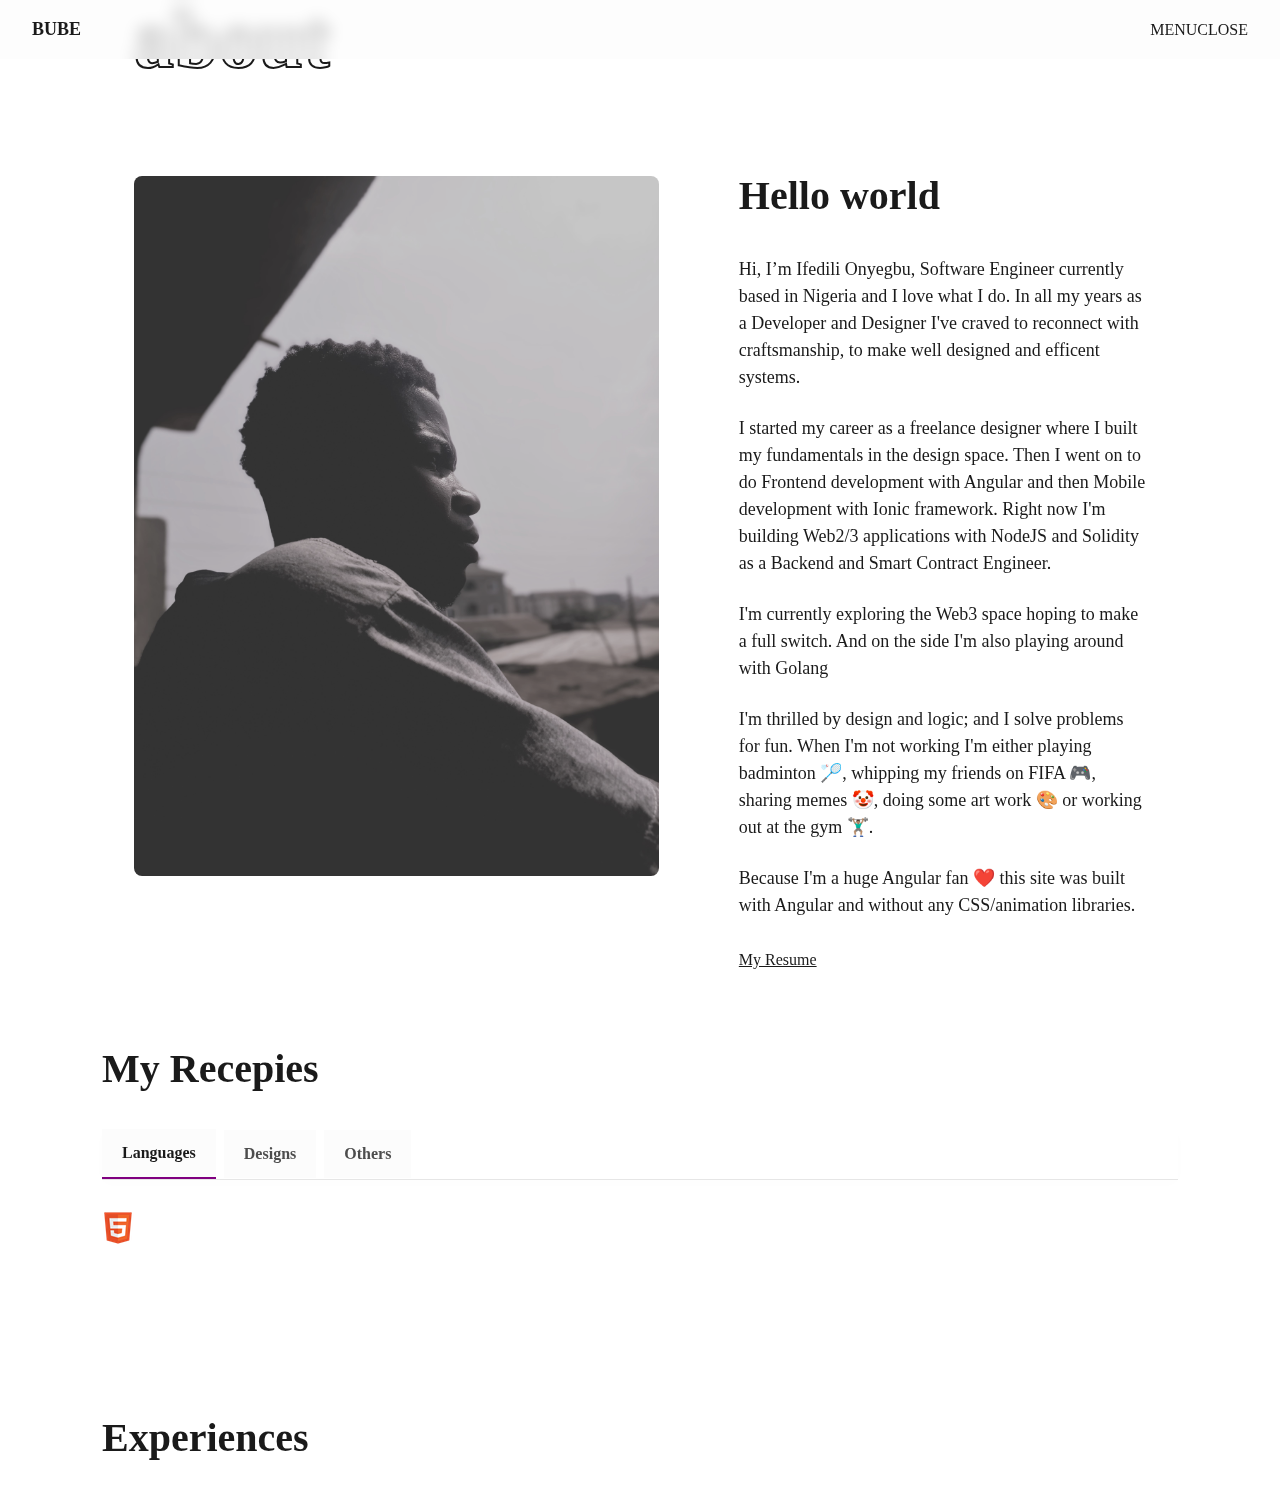
==== about.html @ 8ff8b37f "about me page" ====
<!DOCTYPE html>
<html lang="en">
<head>
    <meta charset="UTF-8">
    <meta http-equiv="X-UA-Compatible" content="IE=edge">
    <meta name="viewport" content="width=device-width, initial-scale=1.0">
    <title>Document</title>
    <link rel="stylesheet" href="about.css">
</head>
<body>
    <header id="header">
        <div class="">
            <div class="head-container container">
                <p id="logo" class="logo"><span class="b">B</span>UBE</p>
                <div class="menu-btn">
                    <span id="menuText" class="menu-text">MENU</span>
                    <span id="close" class="menu-close menu-text">CLOSE</span>
                    <div id="hamburger" class="hamburger" onclick="clicked()">
                    <span></span>
                    <span></span>
                    <span class="colored"></span>
                </div>
                
                
            </div>
        </div>
    </header>
    <main>
        <main>
        
            <section class="about cont">
                <div class="about-container">
                    <h2 class="about-title">about</h2>
                    <div class="about-details">
                        <div class="img">
                            <img src="/assets/images/myPic.jpg" alt="">
                        </div>
                        <div class="about-text">
                            <h2 class="title">Hello world</h2>
                            <p>Hi, I’m Ifedili Onyegbu, Software Engineer currently based in Nigeria and I love what I do. In all my years as a Developer and Designer I've craved to reconnect with craftsmanship, to make well designed and efficent systems.</p>
                            <p>I started my career as a freelance designer where I built my fundamentals in the design space. Then I went on to do Frontend development with Angular and then Mobile development with Ionic framework. Right now I'm building Web2/3 applications with NodeJS and Solidity as a Backend and Smart Contract Engineer.</p>
                            <p>I'm currently exploring the Web3 space hoping to make a full switch. And on the side I'm also playing around with Golang</p>
                            <p>I'm thrilled by design and logic; and I solve problems for fun. When I'm not working I'm either playing badminton 🏸, whipping my friends on FIFA 🎮, sharing memes 🤡, doing some art work 🎨 or working out at the gym 🏋🏽‍♂️.</p>
                            <p>Because I'm a huge Angular fan ❤️ this site was built with Angular and without any CSS/animation libraries.</p>
                            <div class="btn-container">
                                <a href="" class="button">
                                    <span>My Resume</span>
                                </a>
                            </div>
                        </div>
                    </div>
                
                </div>
            </section>
            <section class="recepies cont">
                <h2 class="title">My Recepies</h2>
                <div class="tabs">
                    <span class="tab active">Languages</span>
                    <span class="tab">Designs</span>
                    <span class="tab">Others</span>
                </div>
                <div class="skills">
                    <div class="skills-container">
                        <div class="card">
                            <div class="card-icon">
                                <img src="/assets/skills/html5.png" alt="">
                            </div>
                            <p class="card-text"></p>
                        </div>
                        <div class="card">
                            <div class="card-icon">
                                <img src="" alt="">
                            </div>
                            <p class="card-text"></p>
                        </div>
                        <div class="card">
                            <div class="card-icon">
                                <img src="" alt="">
                            </div>
                            <p class="card-text"></p>
                        </div>
                        <div class="card">
                            <div class="card-icon">
                                <img src="" alt="">
                            </div>
                            <p class="card-text"></p>
                        </div>
                        <div class="card">
                            <div class="card-icon">
                                <img src="" alt="">
                            </div>
                            <p class="card-text"></p>
                        </div>
                        <div class="card">
                            <div class="card-icon">
                                <img src="" alt="">
                            </div>
                            <p class="card-text"></p>
                        </div>
                    </div>
                </div>
            </section>
            <section class="experience cont">
                <h2 class="title">Experiences</h2>
            </section>
        </main>
    </main>
</body>
</html>
---- about.css ----
* {
    box-sizing: border-box;
    padding: 0;
    margin: 0;
    color: #1a1a1a;
    
  }
  header {
    display: block;
    position: fixed;
    top: 0;
    left: 0;
    background-color: rgba(252, 252, 252, .5);
    color: #1a1a1a;
    padding: 1rem 0px;
    width: 100vw;
    backdrop-filter: blur(8px) saturate(180%);
    z-index: 1;
  }
  header .head-container{
    display: flex;
    justify-content: space-between;
    align-items: center;
    
  }
  .container{
    margin: 0 auto;
    padding: 0 2rem;
  }
  .logo{
    font-weight: 800;
    cursor: pointer;
  }
  .menu-btn{
    display: flex;
    align-items: center;
    justify-content: center;
    
  }
  .cont {
    max-width: 1140px;
    margin: 0px auto;
    padding: 0px 2rem;
}
.about {
    padding-bottom: 5rem;
}
section {
    padding: 5rem 0px;
}
.about-container {
  max-width: 1140px;
  margin: 0px auto;
  padding: 0px 2rem;
}
.about-title {
  font-size: 5rem;
  font-weight: 800;
  letter-spacing: 0px;
  line-height: 100%;
  margin-bottom: 6rem;
  color: #fcfcfc;
  -webkit-text-stroke: 0.125rem #1a1a1a;
}
.about-details {
  display: flex;
  column-gap: 5rem;
}
.about-details .img img {
  display: block;
  object-fit: cover;
  max-width: 100%;
  border-radius: 0.5rem;
  opacity: .8;
}
.title {
  font-size: 2.5rem;
  font-weight: 800;
  line-height: 100%;
  margin-bottom: 2.5rem;
}
.about-details .about-text p {
  margin-bottom: 1.5rem;
}
p {
  color: #1a1a1a;
  font-size: 1.125rem;
  line-height: 1.5;
  margin: 0;
}
.btn-container {
  display: flex;
  gap: 2rem;
  margin: 2rem 0 0;
  align-items: center;
}
.recepies {
  padding-bottom: 5rem;
}
.title {
  font-size: 2.5rem;
  font-weight: 800;
  line-height: 100%;
  margin-bottom: 2.5rem;
}
.tabs {
  display: flex;
  align-items: center;
  margin-bottom: 2rem;
  width: 100%;
  overflow-x: scroll;
  border-bottom: 1px solid #e6e6e6;
  box-shadow: 0 3px 15px #13131303;
}
.tab.active {
  color: #1a1a1a;
  border-bottom: 2px solid purple;
}
.tab {
  display: flex;
  align-items: center;
  justify-content: center;
  color: #4d4d4d;
  background-color: #fcfcfc;
  margin-right: 0.5rem;
  padding: 1rem 1.25rem;
  font-size: 1rem;
  font-weight: bold;
  line-height: 100%;
  cursor: pointer;
}
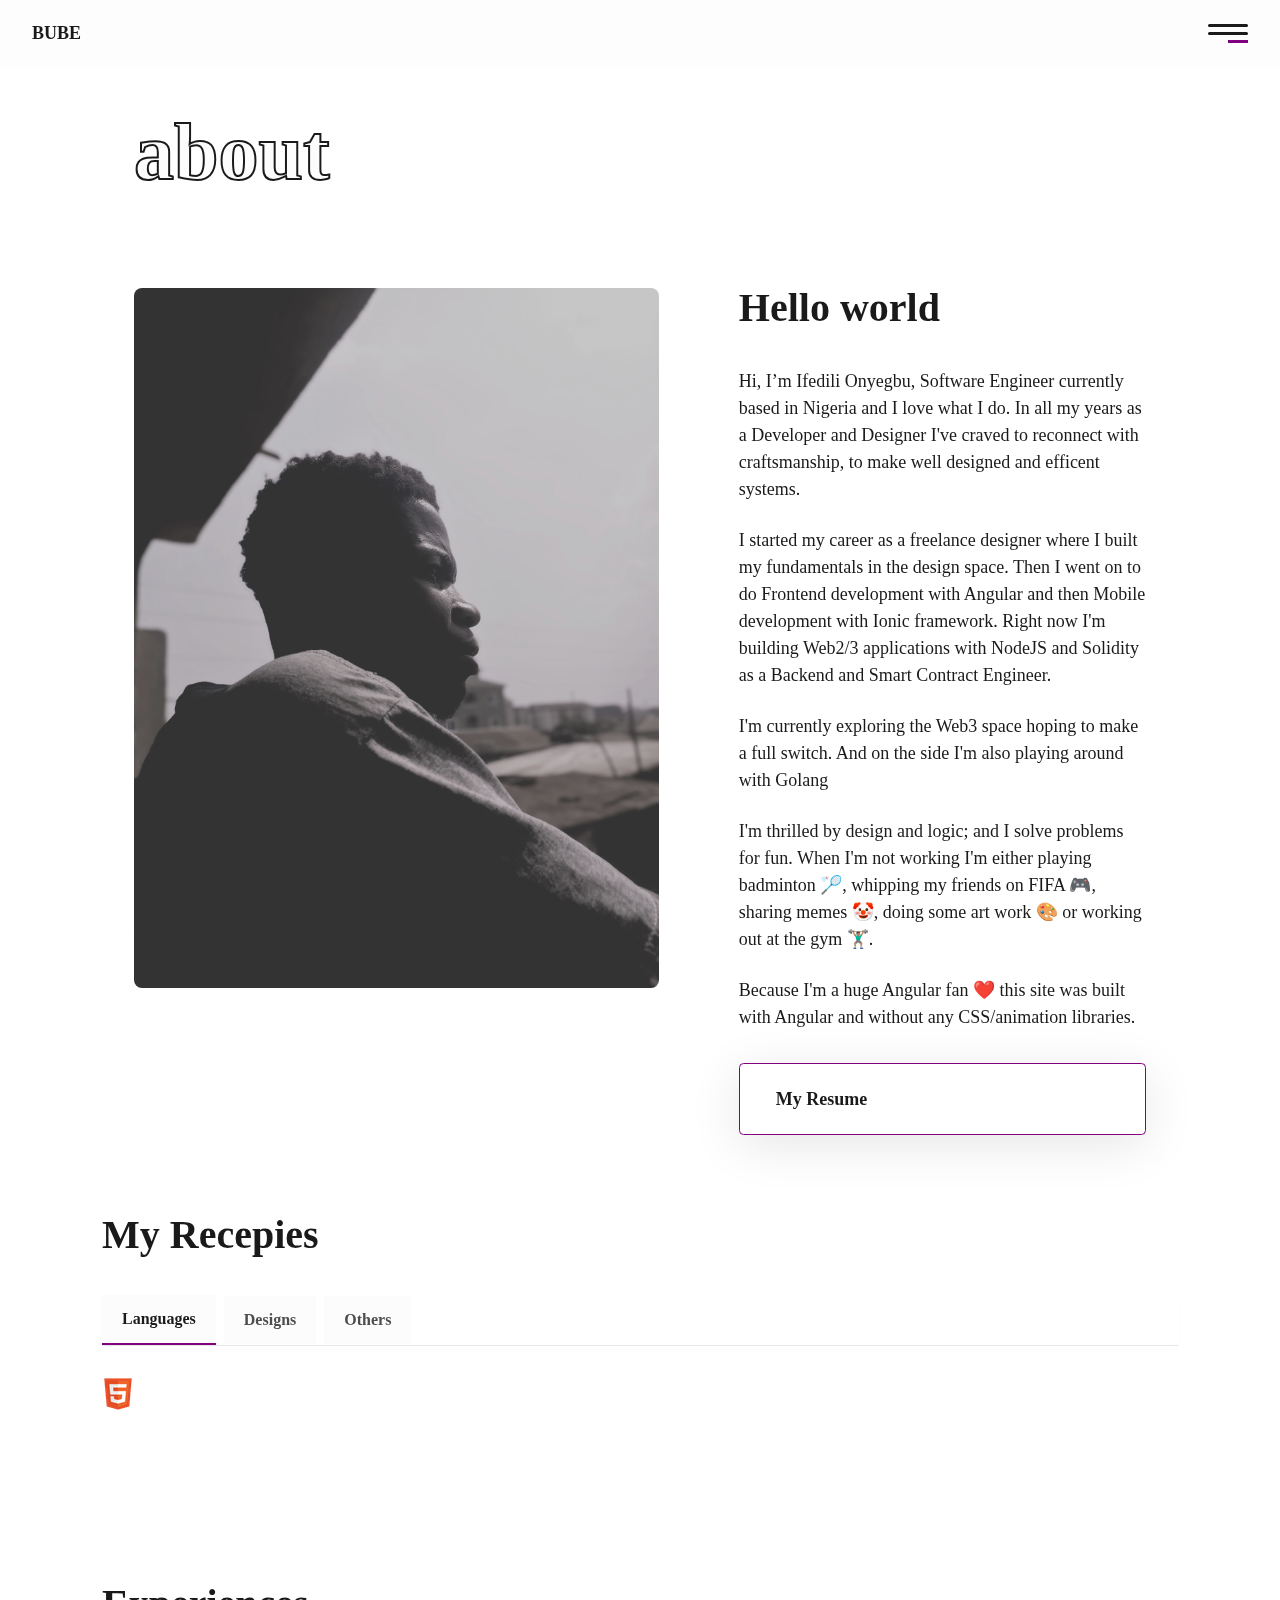
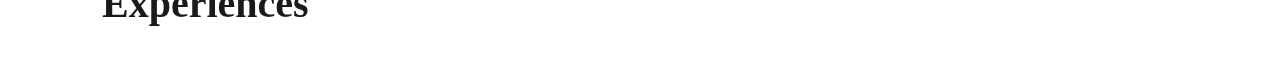
==== commit 2c5d8038: "implemented hamburger" ====
--- a/about.html
+++ b/about.html
@@ -13,8 +13,8 @@
             <div class="head-container container">
                 <p id="logo" class="logo"><span class="b">B</span>UBE</p>
                 <div class="menu-btn">
-                    <span id="menuText" class="menu-text">MENU</span>
-                    <span id="close" class="menu-close menu-text">CLOSE</span>
+                    <span id="menuText" class="menu-text"></span>
+                    <span id="close" class="menu-close menu-text"></span>
                     <div id="hamburger" class="hamburger" onclick="clicked()">
                     <span></span>
                     <span></span>
--- a/about.css
+++ b/about.css
@@ -4,6 +4,9 @@
     margin: 0;
     color: #1a1a1a;
     
+  }
+  body{
+    padding-top: 7rem;
   }
   header {
     display: block;
@@ -37,6 +40,34 @@
     justify-content: center;
     
   }
+  .hamburger {
+    display: flex;
+    position: relative;
+    padding: 8px 0px;
+    flex-direction: column;
+    row-gap: 5px;
+    cursor: pointer;
+    align-items: flex-end;
+    z-index: 1;
+    width: 2.5rem;
+}
+.hamburger span:nth-child(1) {
+  background-color: #1a1a1a;
+  height: 3px;
+  width: 40px;
+  border-radius: 0.125rem;
+}
+.hamburger span:nth-child(2) {
+  background-color: #1a1a1a;
+  height: 3px;
+  width: 40px;
+  border-radius: 0.125rem;
+}
+.hamburger span:nth-child(3) {
+  background-color: purple;
+  height: 3px;
+  width: 20px;
+}
   .cont {
     max-width: 1140px;
     margin: 0px auto;
@@ -94,6 +125,24 @@
   margin: 2rem 0 0;
   align-items: center;
 }
+.btn-container .button {
+  width: 100%;
+}
+.button{
+  display: flex;
+  align-items: center;
+  height: 4em;
+  padding: 0 2em;
+  border: 1px solid purple;
+  box-shadow: 0 10px 50px rgb(0 0 0 / 10%);
+  border-radius: 0.25em;
+  font-size: 1.125rem;
+  font-weight: bold;
+  cursor: pointer;
+}
+a {
+  text-decoration: none;
+}
 .recepies {
   padding-bottom: 5rem;
 }
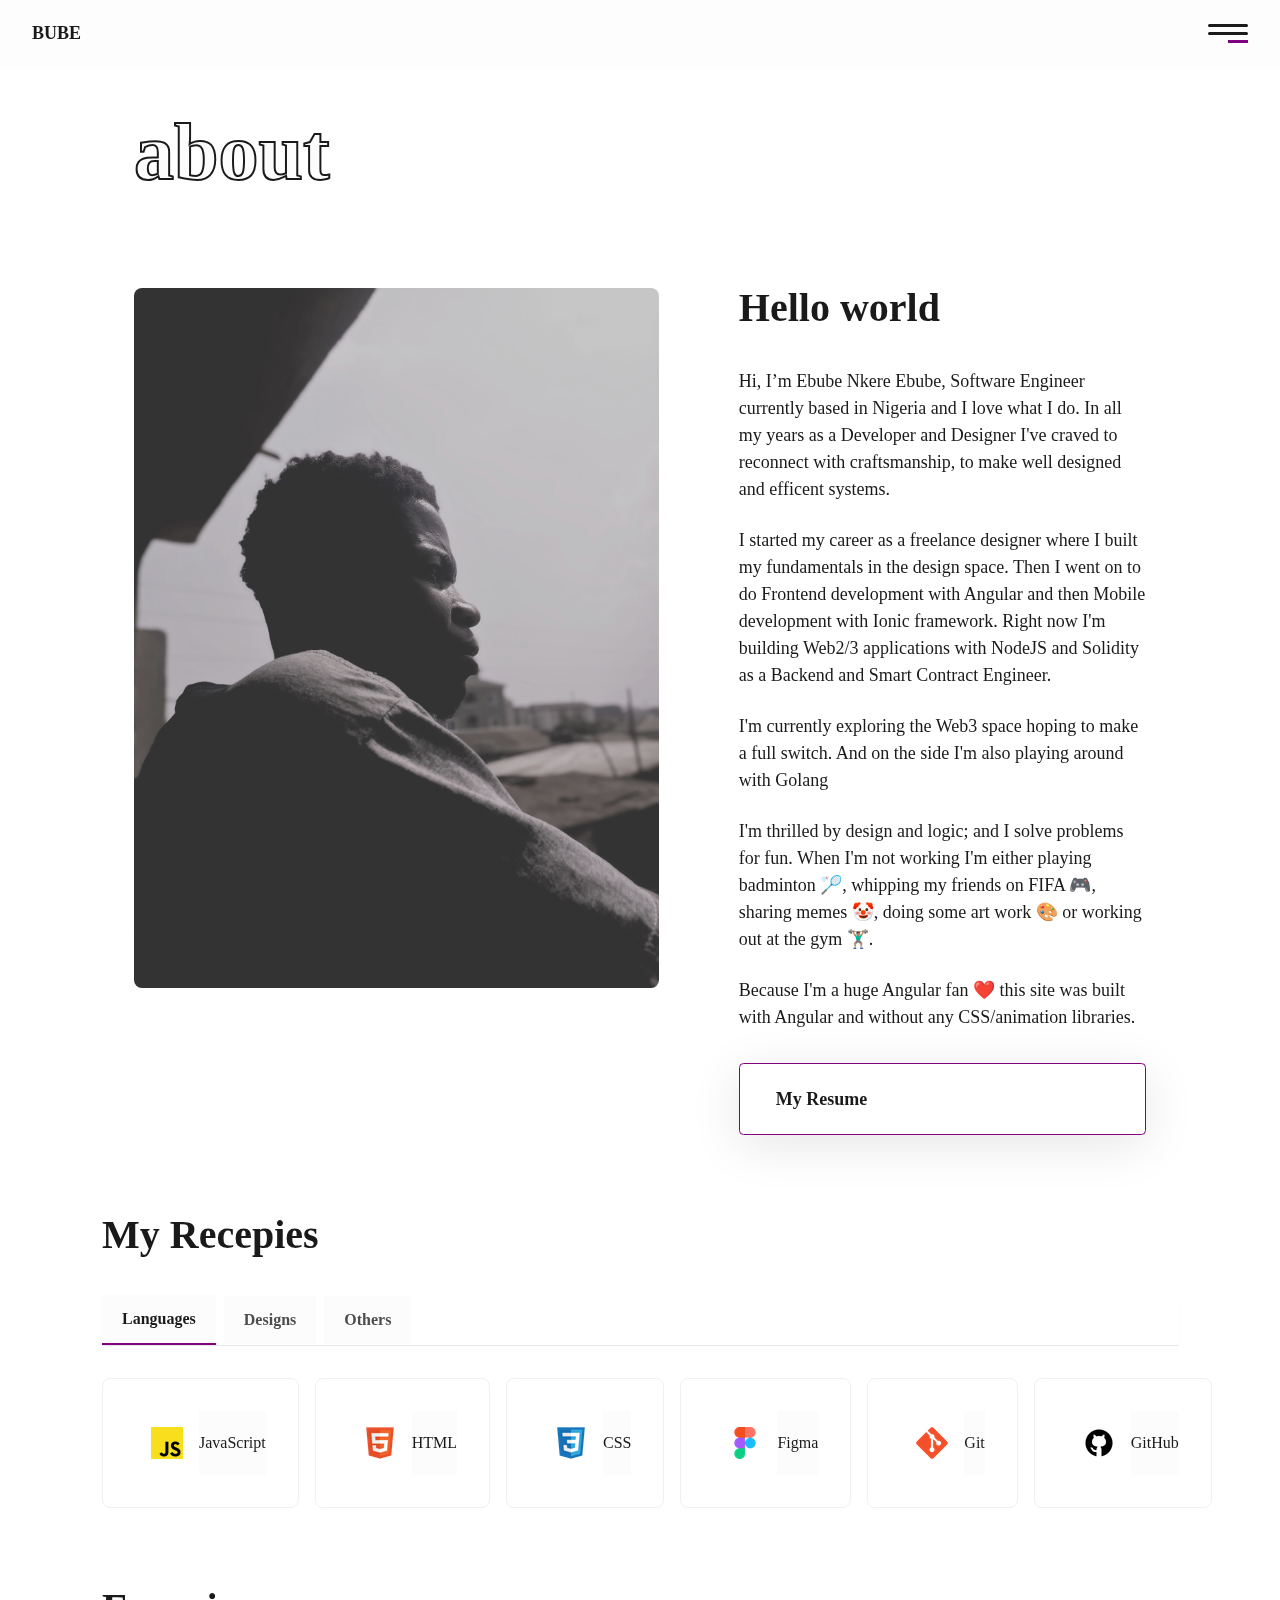
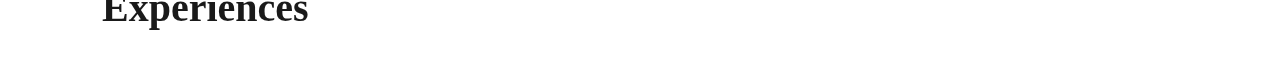
==== commit 6ee38c01: "icons" ====
--- a/about.html
+++ b/about.html
@@ -37,7 +37,7 @@
                         </div>
                         <div class="about-text">
                             <h2 class="title">Hello world</h2>
-                            <p>Hi, I’m Ifedili Onyegbu, Software Engineer currently based in Nigeria and I love what I do. In all my years as a Developer and Designer I've craved to reconnect with craftsmanship, to make well designed and efficent systems.</p>
+                            <p>Hi, I’m Ebube Nkere Ebube, Software Engineer currently based in Nigeria and I love what I do. In all my years as a Developer and Designer I've craved to reconnect with craftsmanship, to make well designed and efficent systems.</p>
                             <p>I started my career as a freelance designer where I built my fundamentals in the design space. Then I went on to do Frontend development with Angular and then Mobile development with Ionic framework. Right now I'm building Web2/3 applications with NodeJS and Solidity as a Backend and Smart Contract Engineer.</p>
                             <p>I'm currently exploring the Web3 space hoping to make a full switch. And on the side I'm also playing around with Golang</p>
                             <p>I'm thrilled by design and logic; and I solve problems for fun. When I'm not working I'm either playing badminton 🏸, whipping my friends on FIFA 🎮, sharing memes 🤡, doing some art work 🎨 or working out at the gym 🏋🏽‍♂️.</p>
@@ -63,39 +63,39 @@
                     <div class="skills-container">
                         <div class="card">
                             <div class="card-icon">
-                                <img src="/assets/skills/html5.png" alt="">
+                                <img src="/assets/skills/javascript.png" alt="">
                             </div>
-                            <p class="card-text"></p>
+                            <p class="card-text">JavaScript</p>
                         </div>
                         <div class="card">
                             <div class="card-icon">
-                                <img src="" alt="">
+                                <img src="/assets/skills/html5.png" alt="">
                             </div>
-                            <p class="card-text"></p>
+                            <p class="card-text">HTML</p>
                         </div>
                         <div class="card">
                             <div class="card-icon">
-                                <img src="" alt="">
+                                <img src="/assets/skills/css3.png" alt="">
                             </div>
-                            <p class="card-text"></p>
+                            <p class="card-text">CSS</p>
                         </div>
                         <div class="card">
                             <div class="card-icon">
-                                <img src="" alt="">
+                                <img src="/assets/skills/figma.png" alt="">
                             </div>
-                            <p class="card-text"></p>
+                            <p class="card-text">Figma</p>
                         </div>
                         <div class="card">
                             <div class="card-icon">
-                                <img src="" alt="">
+                                <img src="/assets/skills/git.png" alt="">
                             </div>
-                            <p class="card-text"></p>
+                            <p class="card-text">Git</p>
                         </div>
                         <div class="card">
                             <div class="card-icon">
-                                <img src="" alt="">
+                                <img src="/assets/skills/github.png" alt="">
                             </div>
-                            <p class="card-text"></p>
+                            <p class="card-text">GitHub</p>
                         </div>
                     </div>
                 </div>
--- a/about.css
+++ b/about.css
@@ -177,4 +177,33 @@
   font-weight: bold;
   line-height: 100%;
   cursor: pointer;
+}
+.skills-container{
+  display: flex;
+  gap: 1rem;
+}
+.card{
+  display: flex;
+  background-color: #ffffff05;
+  border: 1px solid #f0f0f0;
+  border-radius: 0.5rem;
+  padding: 2rem;
+  box-shadow: 0 10px 50px #ffffff05;
+}
+.card-icon{
+  display: flex;
+  align-items: center;
+  justify-content: center;
+  height: 4rem;
+  width: 4rem;
+}
+.card-icon img{
+  height: 2rem;
+  width: 2rem;
+}
+.card-text{
+  background-color: #fcfcfc;
+  display: flex;
+  align-items: center;
+  font-size: 1rem;
 }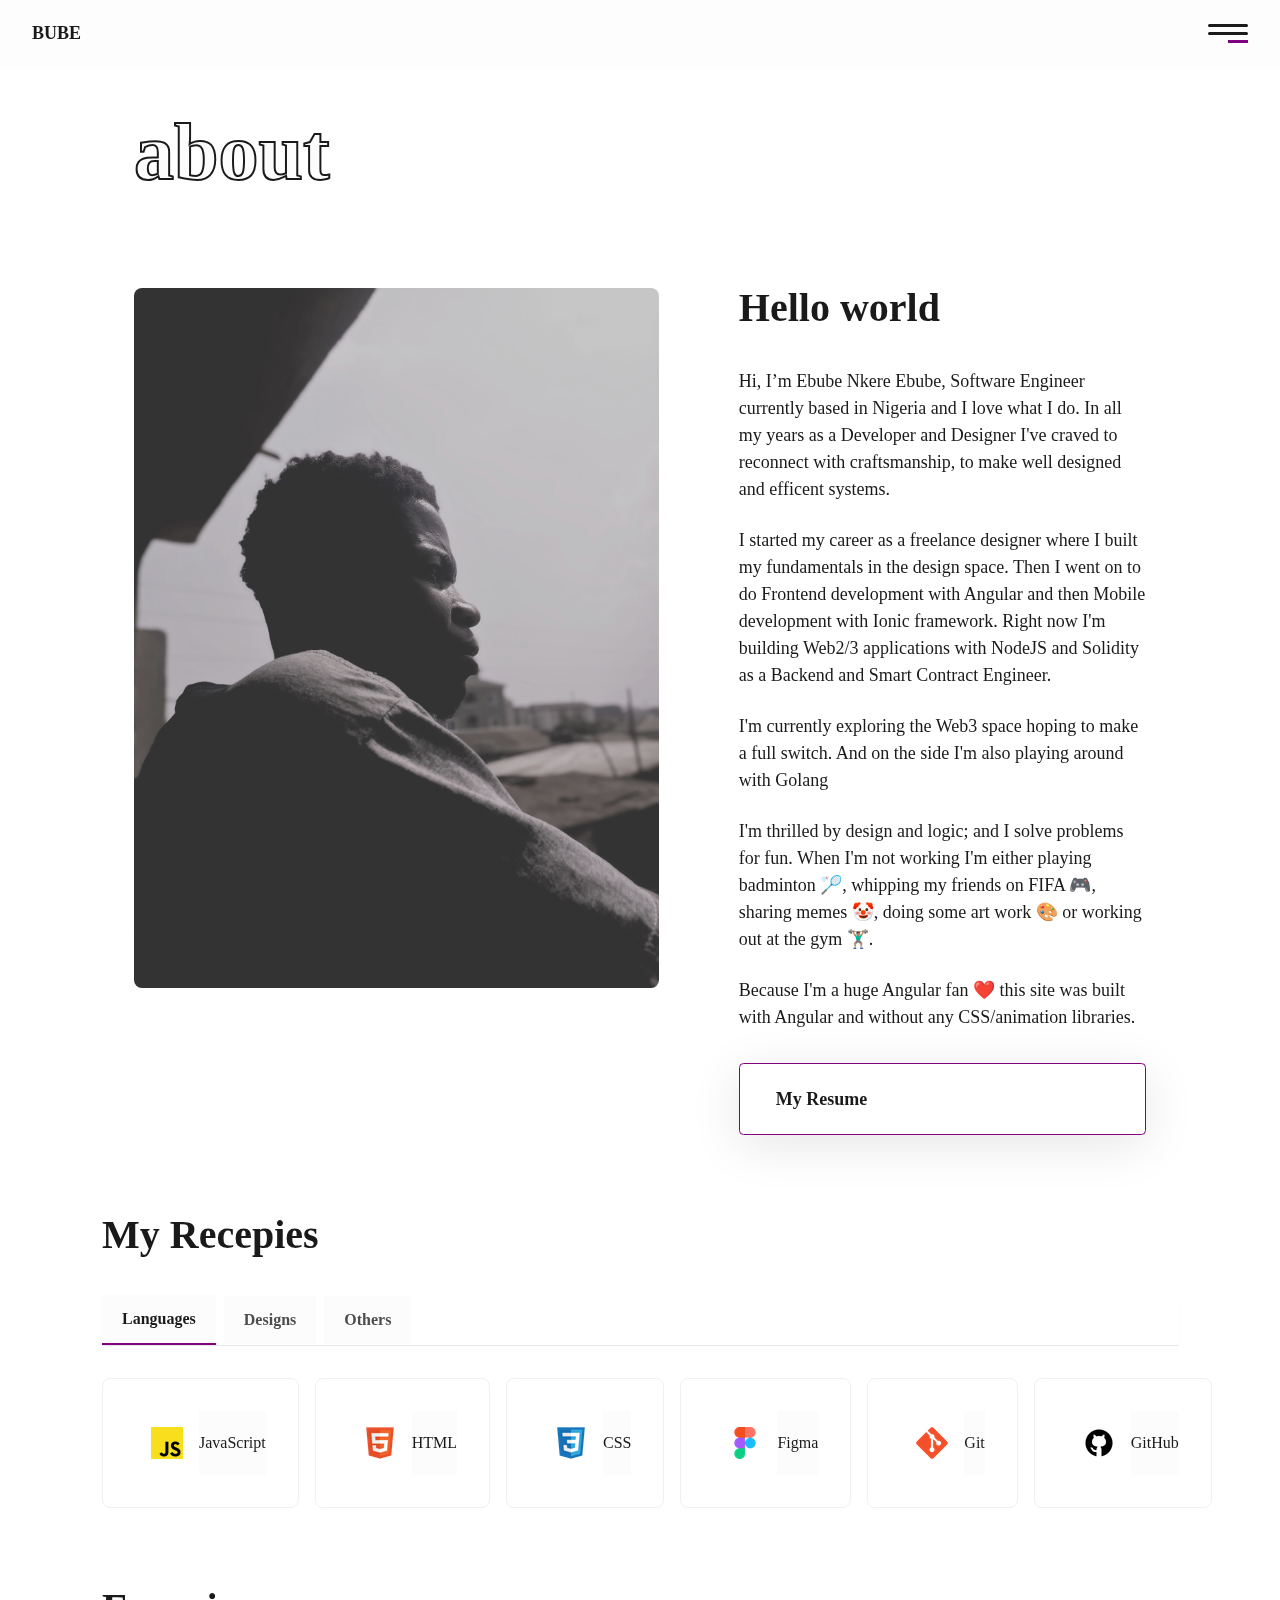
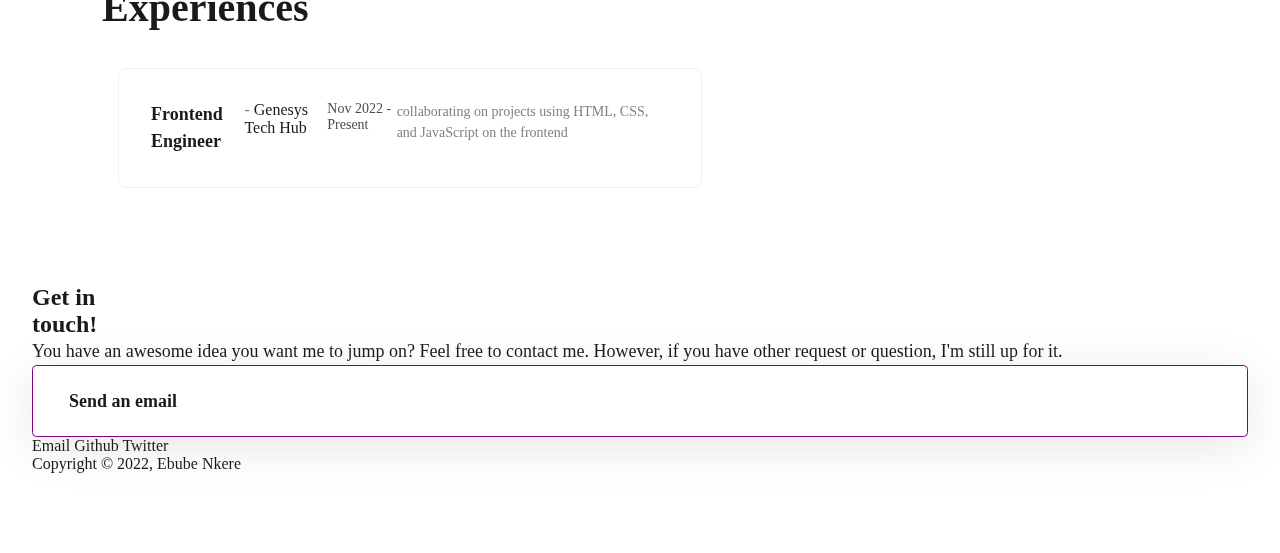
==== commit 55867d19: "added experience" ====
--- a/about.html
+++ b/about.html
@@ -102,8 +102,54 @@
             </section>
             <section class="experience cont">
                 <h2 class="title">Experiences</h2>
+                <div>
+                    <ul class="timeline">
+                        <li class="timeline-item">
+                            <div class="card">
+                                <h3>
+                                    Frontend Engineer
+                                    <h4>
+                                        <span>-</span>
+                                        Genesys Tech Hub
+                                    </h4>
+                                </h3>
+                                <span class="time-span">
+                                    Nov 2022 - Present
+                                </span>
+                                <p>collaborating on projects using HTML, CSS, and JavaScript on the frontend</p>
+                            </div>
+                        </li>
+                    </ul>
+                </div>
             </section>
         </main>
     </main>
+    <footer class="footer">
+        <section>
+            <div class="container">
+                <div class="line"></div>
+                <h2 class="section-title">
+                    Get in <br> touch!
+                </h2>
+                <div class="footer-text">
+                    <p>You have an awesome idea you want me to jump on?
+                        Feel free to contact me. However, 
+                        if you have other request or question,
+                        I'm still up for it.</p>
+                    <a href="" class="button">
+                        Send an email
+                    </a>
+                </div>
+                <div class="footer-end">
+                    <div class="footer-socials">
+                        <a href="mailto:ebubenkereebube@gmail.com" class="link">Email</a>
+                        <a href="https://github.com/Officialbube" class="link">Github</a>
+                        <a href="https://twitter.com/BubeCodes" class="link">Twitter</a>
+                    </div>
+                    <div>Copyright &#169 2022, Ebube Nkere</div>
+                </div>
+            </div>
+        </section>
+    </footer>
 </body>
 </html>--- a/about.css
+++ b/about.css
@@ -206,4 +206,40 @@
   display: flex;
   align-items: center;
   font-size: 1rem;
+}
+.timeline{
+  list-style: none;
+  max-width: 600px;
+}
+ul, li{
+  list-style: none;
+}
+.timeline-item{
+  padding: 0 0 1rem 1rem;
+}
+.timeline-item h3{
+  font-size: 1.125rem;
+  font-weight: bold;
+  line-height: 1.5;
+  color: #1a1a1a;
+}
+.timeline-item h4{
+  display: inline;
+  font-size: 1rem;
+  font-weight: normal;
+  color: #1a1a1a;
+}
+.timeline-item h4 span{
+  color: #808080;
+}
+.timeline .time-span{
+  display: block;
+  font-size: 0.875rem;
+  color: #4d4d4d;
+  margin-bottom: 0.5rem;
+}
+.timeline p{
+  display: block;
+  color: #808080;
+  font-size: 0.875rem;
 }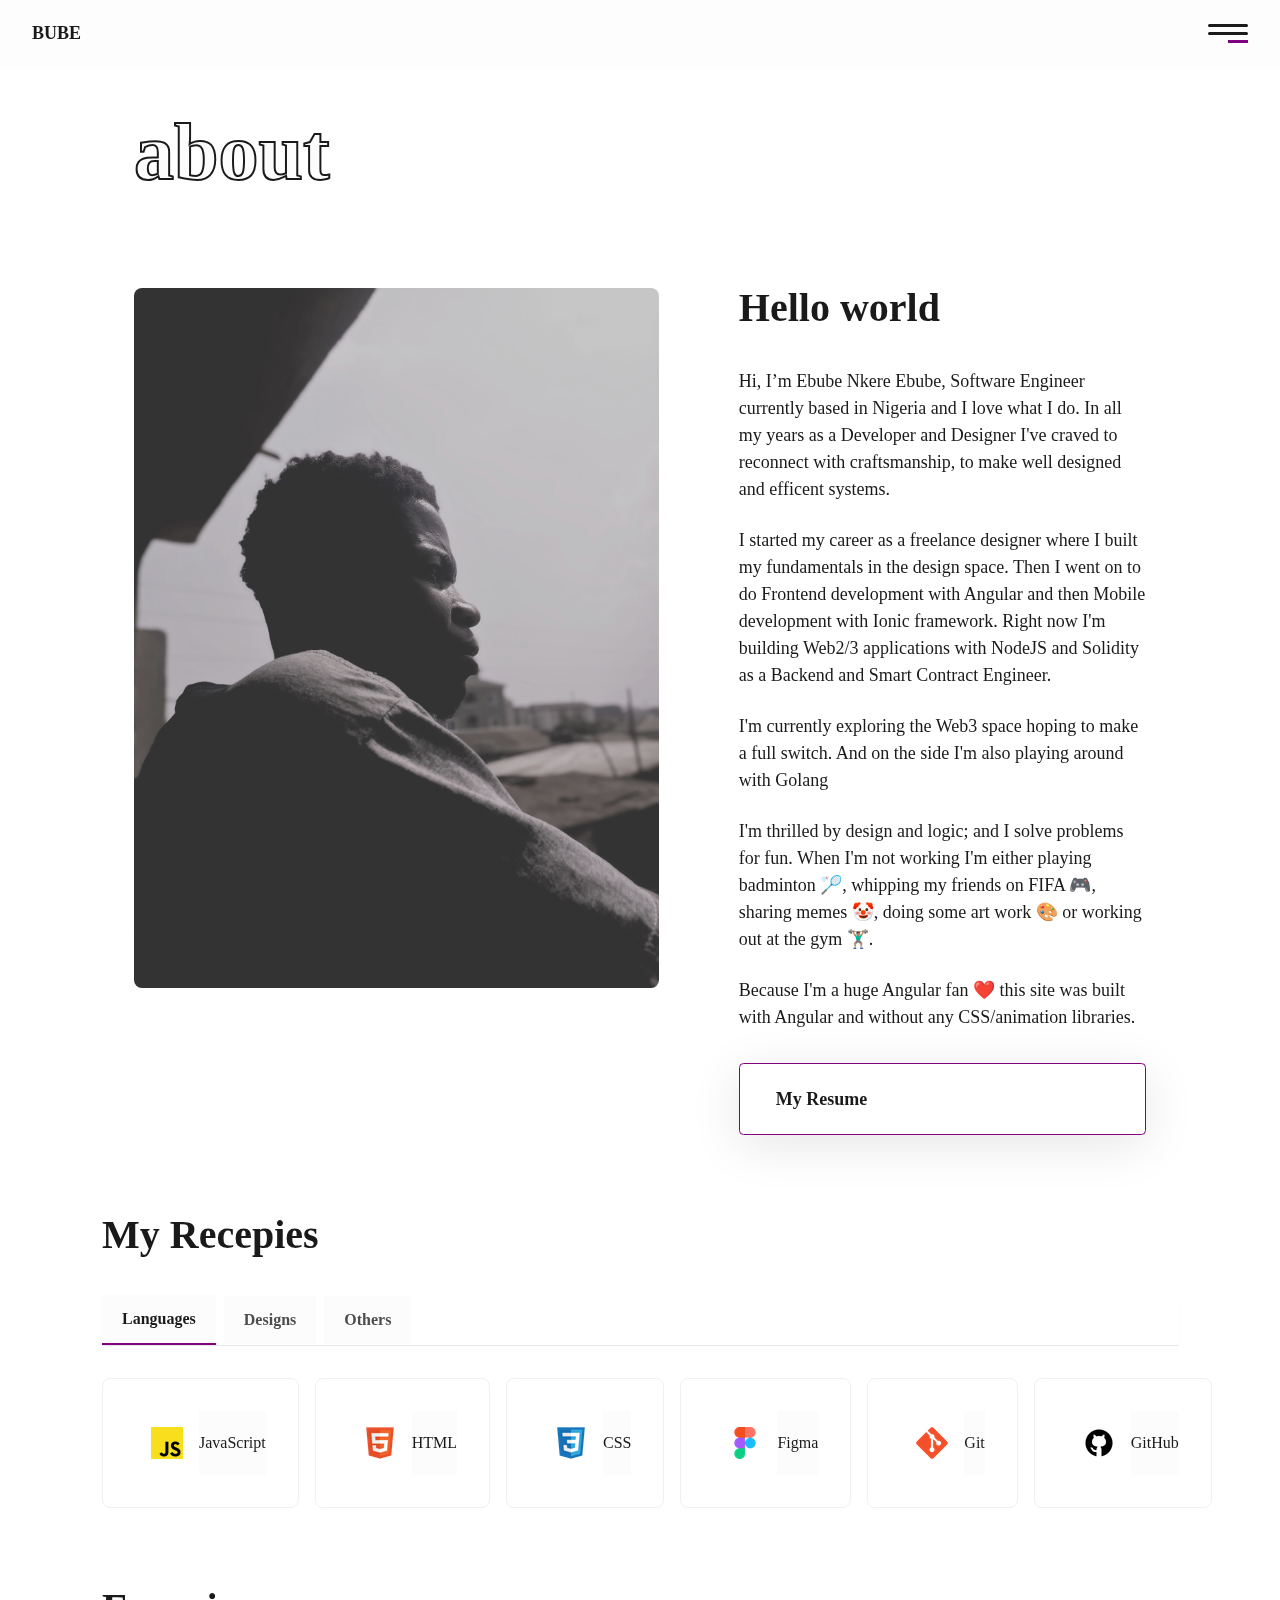
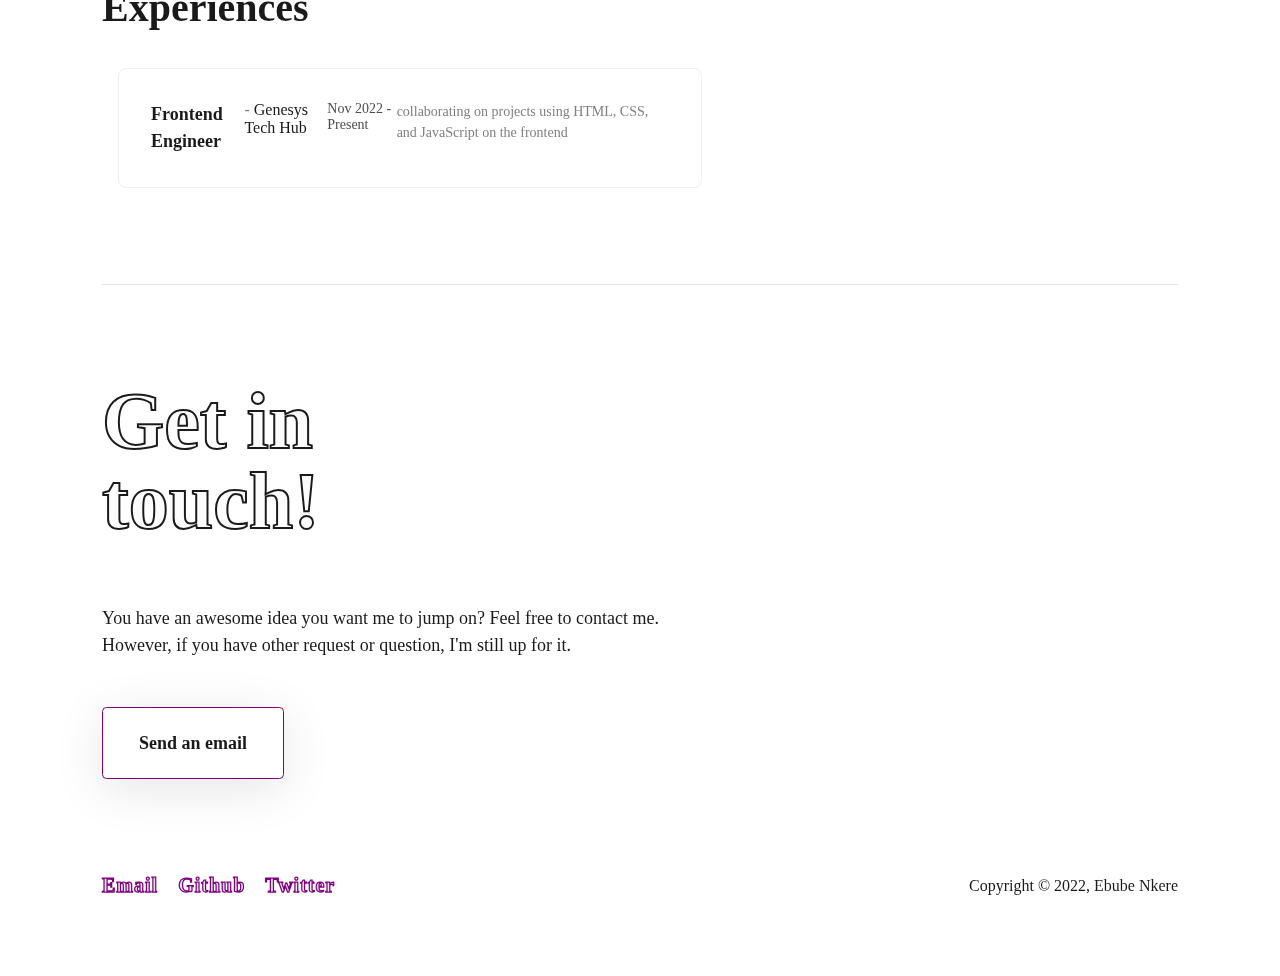
==== commit 305a09a7: "added footer" ====
--- a/about.html
+++ b/about.html
@@ -126,7 +126,7 @@
     </main>
     <footer class="footer">
         <section>
-            <div class="container">
+            <div class="cont">
                 <div class="line"></div>
                 <h2 class="section-title">
                     Get in <br> touch!
--- a/about.css
+++ b/about.css
@@ -242,4 +242,72 @@
   display: block;
   color: #808080;
   font-size: 0.875rem;
+}
+.line{
+  border-top: 1px solid #e6e6e6;
+  padding-top: 6rem;
+}
+
+.section-title {
+  display: flex;
+  align-items: center;
+  font-size: 5rem;
+  font-weight: 800;
+  letter-spacing: 0px;
+  line-height: 100%;
+  margin-bottom: 6rem;
+  color: #fcfcfc;
+  -webkit-text-stroke: 0.125rem #1a1a1a;
+}
+.section-title{
+  margin-bottom: 4rem;
+}
+.footer-text{
+  max-width: 600px;
+}
+.footer-text p{
+  margin-bottom: 3rem;
+}
+.button{
+  
+  border: 1px solid #800080;
+  height: 4em;
+  width: max-content;
+  padding: 0 2em;
+  font-size: 1.125rem;
+  font-weight: bold;
+  display: flex;
+  align-items: center;
+  border-radius: 0.25em;
+  box-shadow: 0 10px 50px rgba(0, 0, 0, 0.1);
+  background-color: rgba(252, 252, 252, 0.02);
+  cursor: pointer;
+
+}
+
+
+.footer-end{
+  display: flex;
+  justify-content: space-between;
+  align-items: center;
+  margin-top: 6rem;
+}
+a{
+  text-decoration: none;
+}
+.link{
+  
+  margin-right: 1rem;
+  font-weight: 800;
+  font-size: 1.25rem;
+  letter-spacing: 1px;
+  line-height: 100%;
+  cursor: pointer;
+  -webkit-text-stroke: 1.25px purple;
+  
+  color: #e6e6e6;
+}
+.link:hover{
+  color: purple;
+  transition: 0.3s ease-in;
 }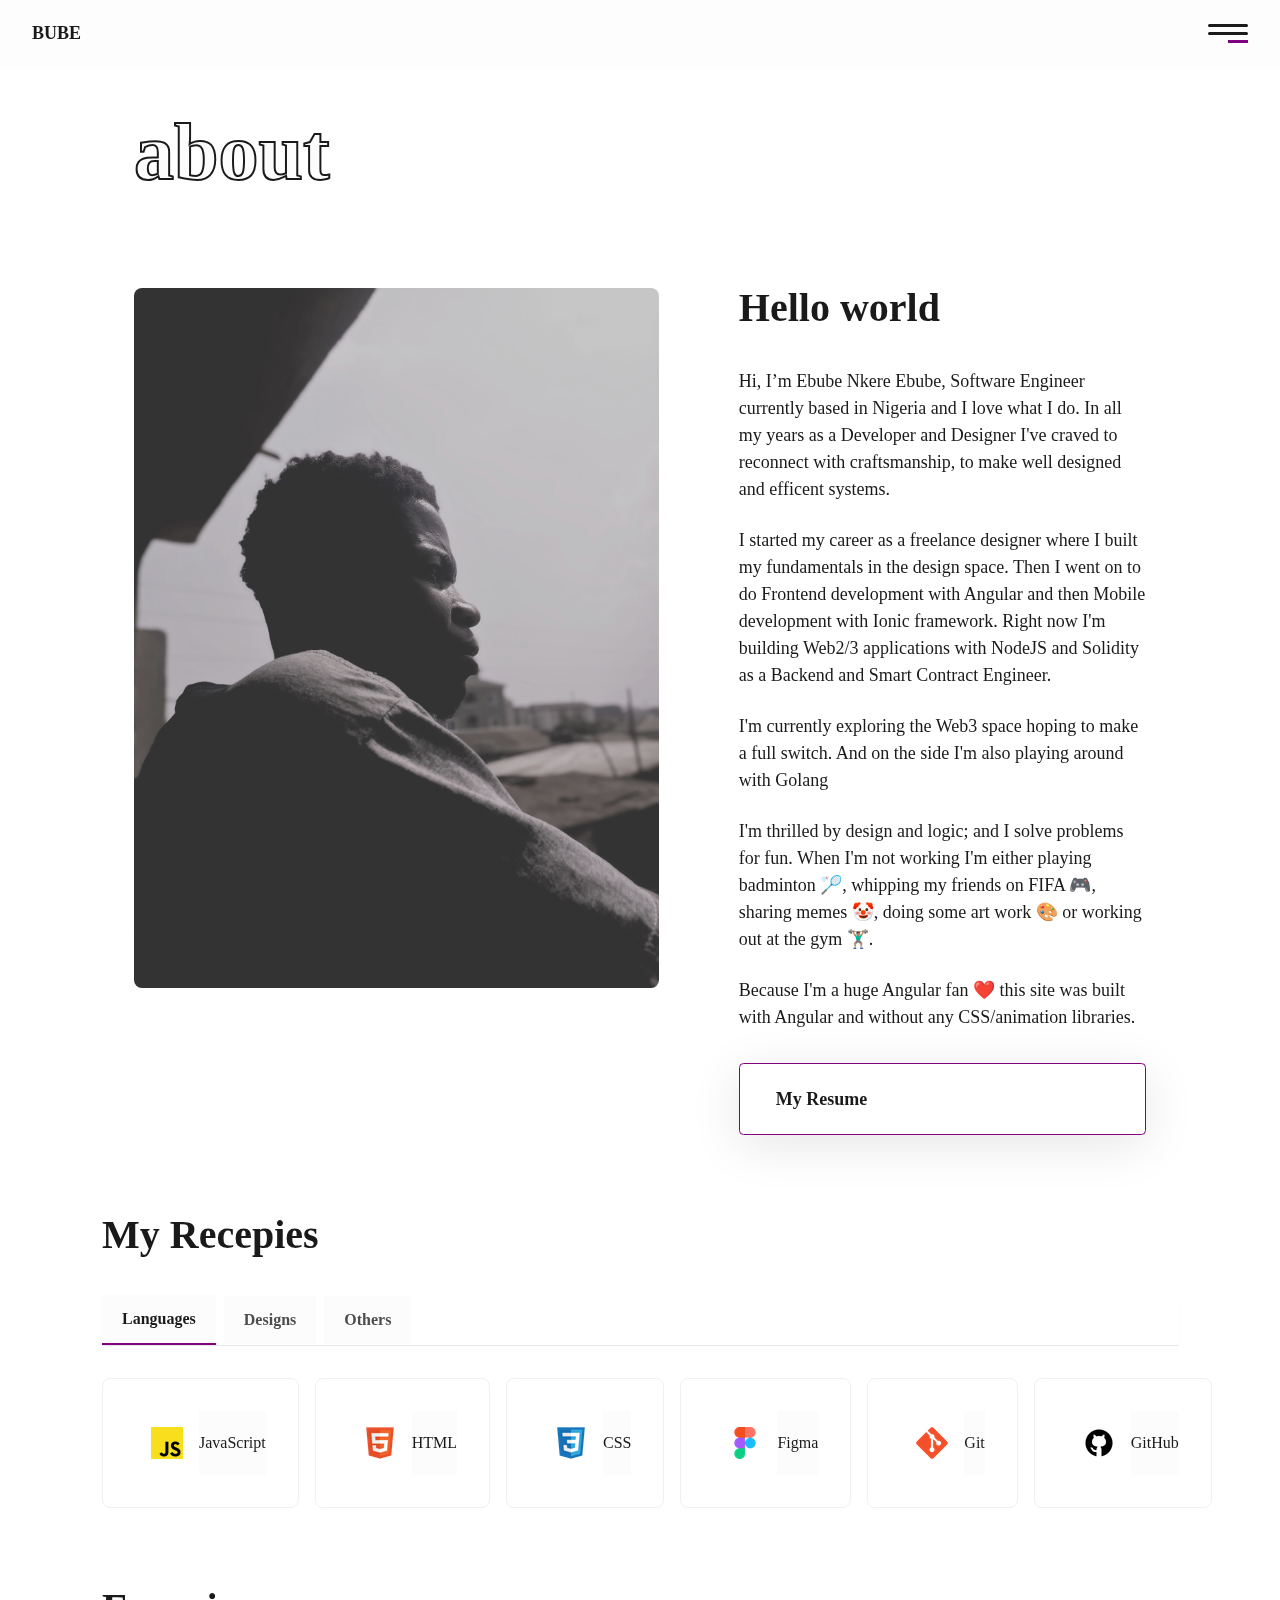
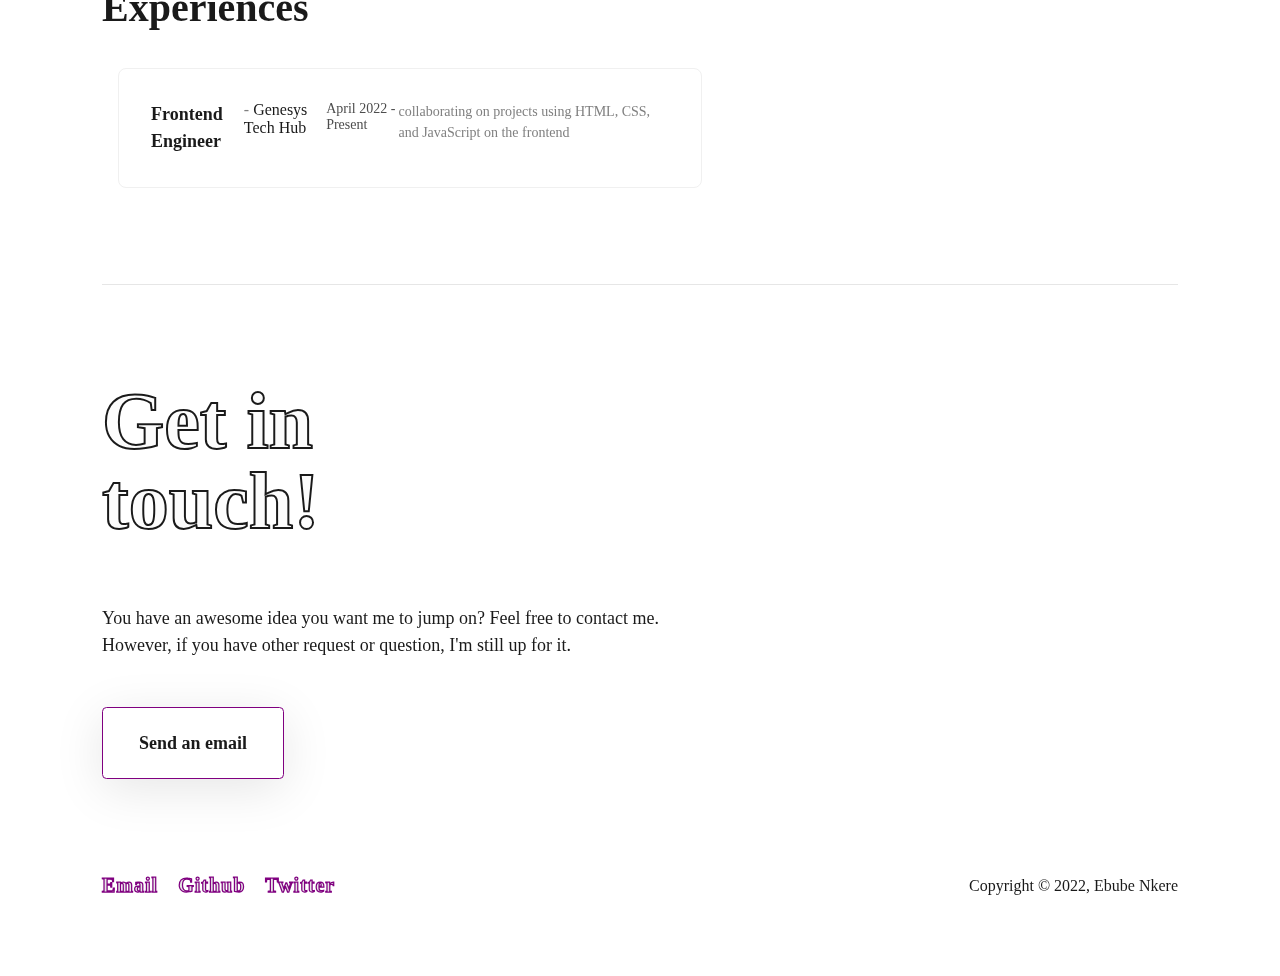
==== commit 4bea9a74: "removed menu bar padding" ====
--- a/about.html
+++ b/about.html
@@ -114,7 +114,7 @@
                                     </h4>
                                 </h3>
                                 <span class="time-span">
-                                    Nov 2022 - Present
+                                    April 2022 - Present
                                 </span>
                                 <p>collaborating on projects using HTML, CSS, and JavaScript on the frontend</p>
                             </div>
@@ -151,5 +151,6 @@
             </div>
         </section>
     </footer>
+<script src="/index.js"></script>
 </body>
 </html>--- a/about.css
+++ b/about.css
@@ -20,7 +20,7 @@
     backdrop-filter: blur(8px) saturate(180%);
     z-index: 1;
   }
-  header .head-container{
+  header .container{
     display: flex;
     justify-content: space-between;
     align-items: center;
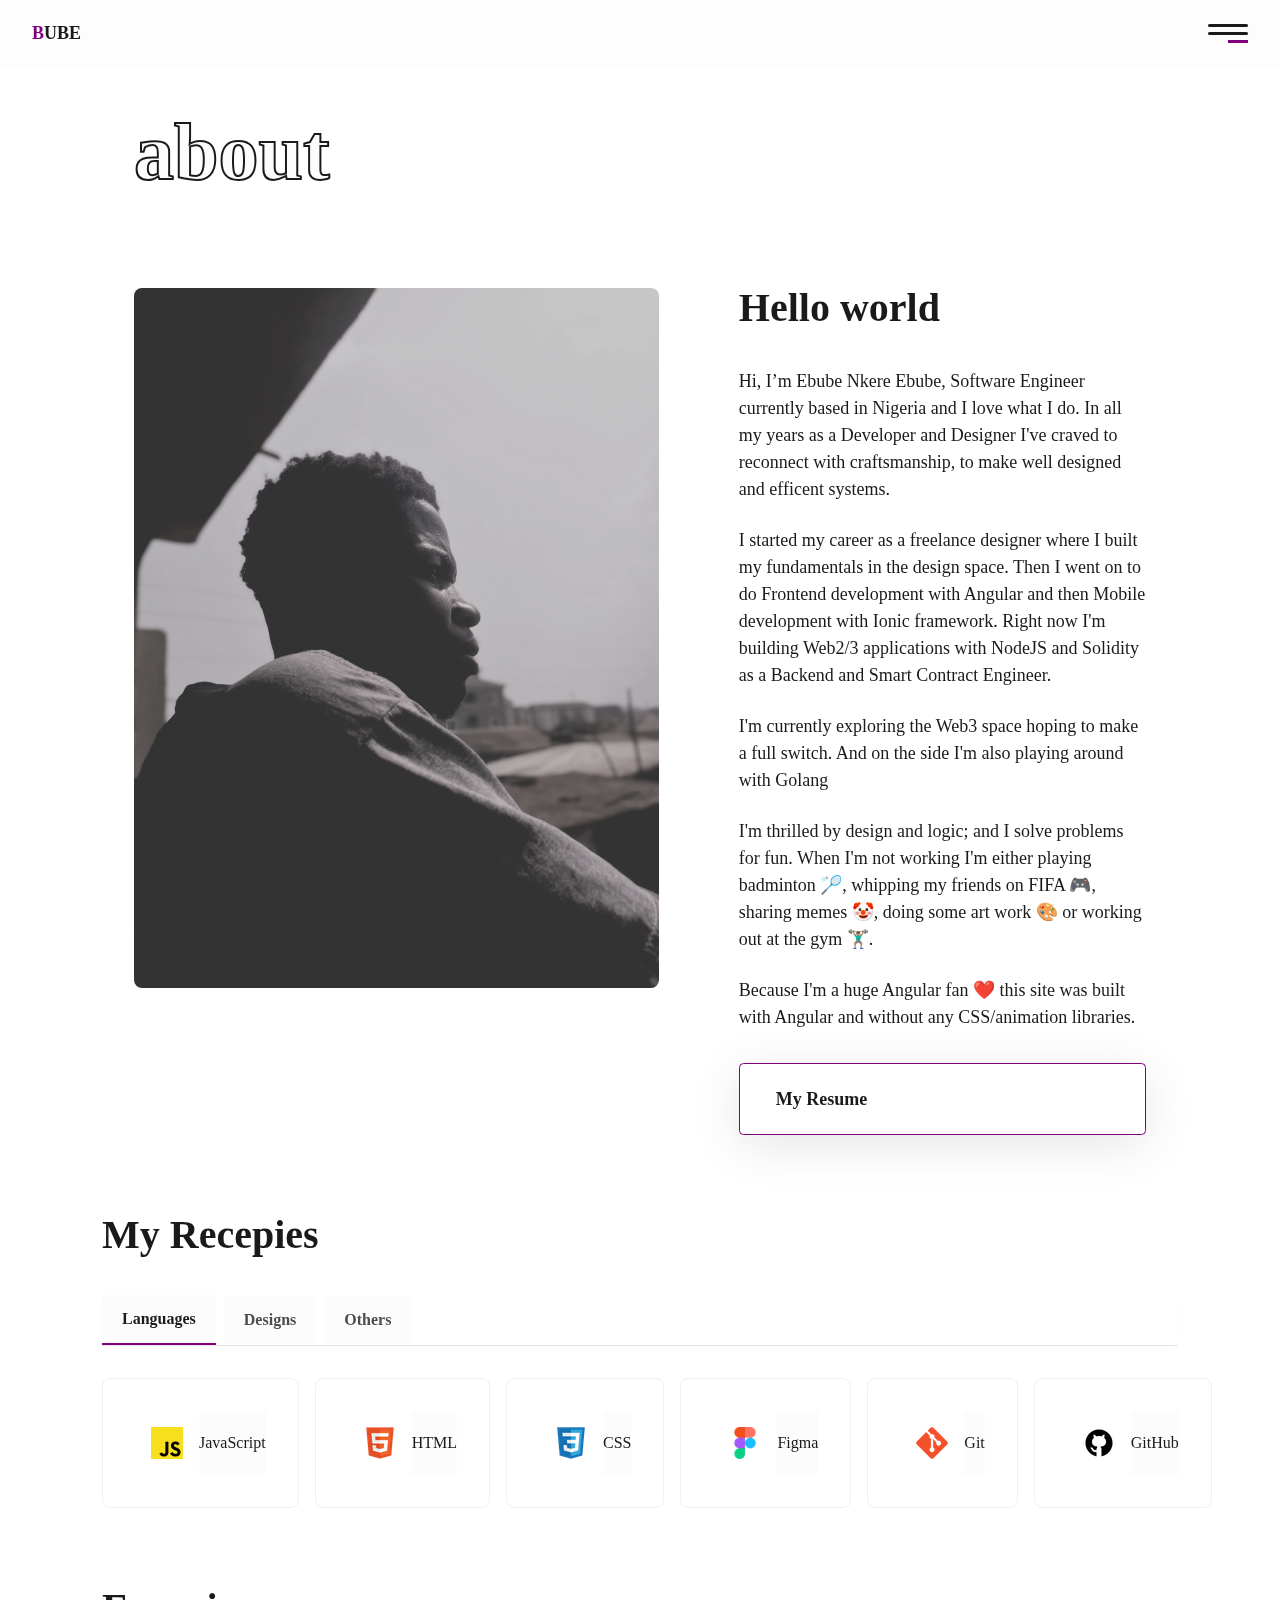
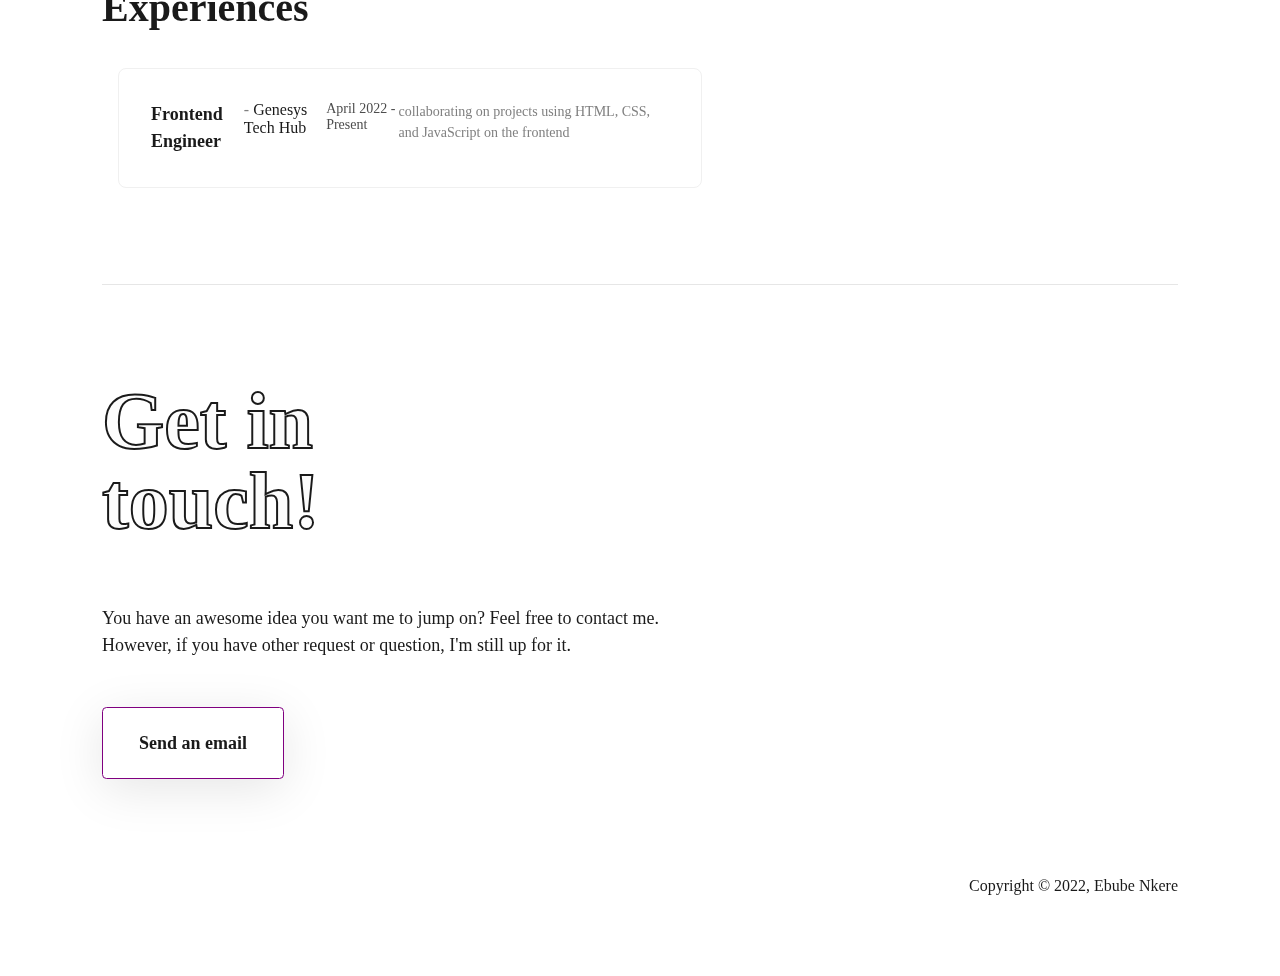
==== commit 78dc3421: "linked about page" ====
--- a/about.html
+++ b/about.html
@@ -12,9 +12,19 @@
         <div class="">
             <div class="head-container container">
                 <p id="logo" class="logo"><span class="b">B</span>UBE</p>
+                <nav id="menu" class="menu">
+                    <div class="container menu-container">
+                        <div class="menu-right"></div>
+                        <div class="menu-left">
+                            <a href="/index.html" class="link-outline nav-link active" >HOME</a>
+                            <a href="" class="link-outline nav-link">PROJECTS</a>
+                            <a href="/about.html" class="link-outline nav-link">ABOUT</a>
+                            <a href="/contact.html" class="link-outline nav-link">CONTACT</a>
+                        </div>
+                    </div>
+                </nav>
                 <div class="menu-btn">
                     <span id="menuText" class="menu-text"></span>
-                    <span id="close" class="menu-close menu-text"></span>
                     <div id="hamburger" class="hamburger" onclick="clicked()">
                     <span></span>
                     <span></span>
--- a/about.css
+++ b/about.css
@@ -33,7 +33,99 @@
   .logo{
     font-weight: 800;
     cursor: pointer;
-  }
+    z-index: 2;
+  }
+  .b{
+    color: purple;
+  }
+  #menu{
+    display: none;
+    align-items: center;
+    justify-content: center;
+    background-color: #800080;
+    position: absolute;
+    left: 0;
+    top: 0;
+    width: 100vw;
+    height: 100vh;
+    
+    color: #fcfcfc;
+    transition: 0.3s ease-out;
+    z-index: 1;
+    opacity: .5;
+    transform: translateY(-80%);
+  }
+  #menu.open{
+    display: flex;
+    opacity: 1;
+    transform: translateY(0);
+  
+  }
+  .menu-btn{
+    display: flex;
+    align-items: center;
+    
+    
+  }
+  .menu-text{
+    display: none;
+    color: #1a1a1a;
+  }
+  .menu-btn .menu-text{
+    color: purple;
+    font-weight: bold;
+    font-size: 1.5rem;
+    margin-right: 1rem;
+    opacity: 0;
+    transition: all 0.3s ease-out 0s;
+  }
+  .menu .container{
+    display: flex;
+    justify-content: space-between;
+    width: 100%;
+  }
+  .menu-left{
+    display: flex;
+    flex-direction: column;
+    align-items: flex-end;
+    text-align: right;
+  }
+  .link-outline{
+    position: relative;
+    margin-right: 1rem;
+    font-weight: 800;
+    line-height: 100%;
+    cursor: pointer;
+    transition: .3s ease-in;
+  }
+  .nav-link{
+    font-size: 5rem;
+    color: transparent;
+    font-weight: 800;
+    -webkit-text-stroke: 0.125rem #fcfcfc;
+    margin-right: 1rem;
+    position: relative;
+    line-height: 100%;
+    margin-top: 1rem;
+    letter-spacing: 4px;
+    display: inline;
+    width: auto;
+    text-align: right;
+    animation: show-nav .3s ease-out both;
+    animation-delay: .75s;
+    opacity: 0;
+    
+  }
+  .nav-link:nth-child(1){
+    animation-delay: .3s;
+  }
+  .nav-link:hover{
+    color: #fcfcfc;
+  }
+  .nav-link.active{
+    color: #fcfcfc;
+  }
+  
   .menu-btn{
     display: flex;
     align-items: center;
@@ -296,7 +388,7 @@
   text-decoration: none;
 }
 .link{
-  
+  display: inline;
   margin-right: 1rem;
   font-weight: 800;
   font-size: 1.25rem;
@@ -304,10 +396,43 @@
   line-height: 100%;
   cursor: pointer;
   -webkit-text-stroke: 1.25px purple;
-  
+  opacity: 0;
   color: #e6e6e6;
+  animation: show-nav .3s ease-out both;
+  animation-delay: .78s;
 }
 .link:hover{
   color: purple;
   transition: 0.3s ease-in;
-}+}
+.logo-change{
+  color: #fcfcfc;
+}
+.logo-change .b{
+  color: #fcfcfc;
+}
+.white{
+  color: #f0f0f0;
+}
+.white .b{
+  color: #f0f0f0;
+}
+.white-burger1{
+  background-color: #fcfcfc;
+  transform: rotate(45deg) translateX(15px) translateY(5px);
+}
+.white-burger2{
+  background-color: #fcfcfc;
+  transform: rotate(-45deg) translateX(5px) translateY(6px);
+}
+@keyframes show-nav{
+  0%{
+    opacity: 0;
+    transform: translateY(-100);
+    }
+    100%{
+      opacity: 1;
+      transform: translate(0);
+    }
+    
+  }